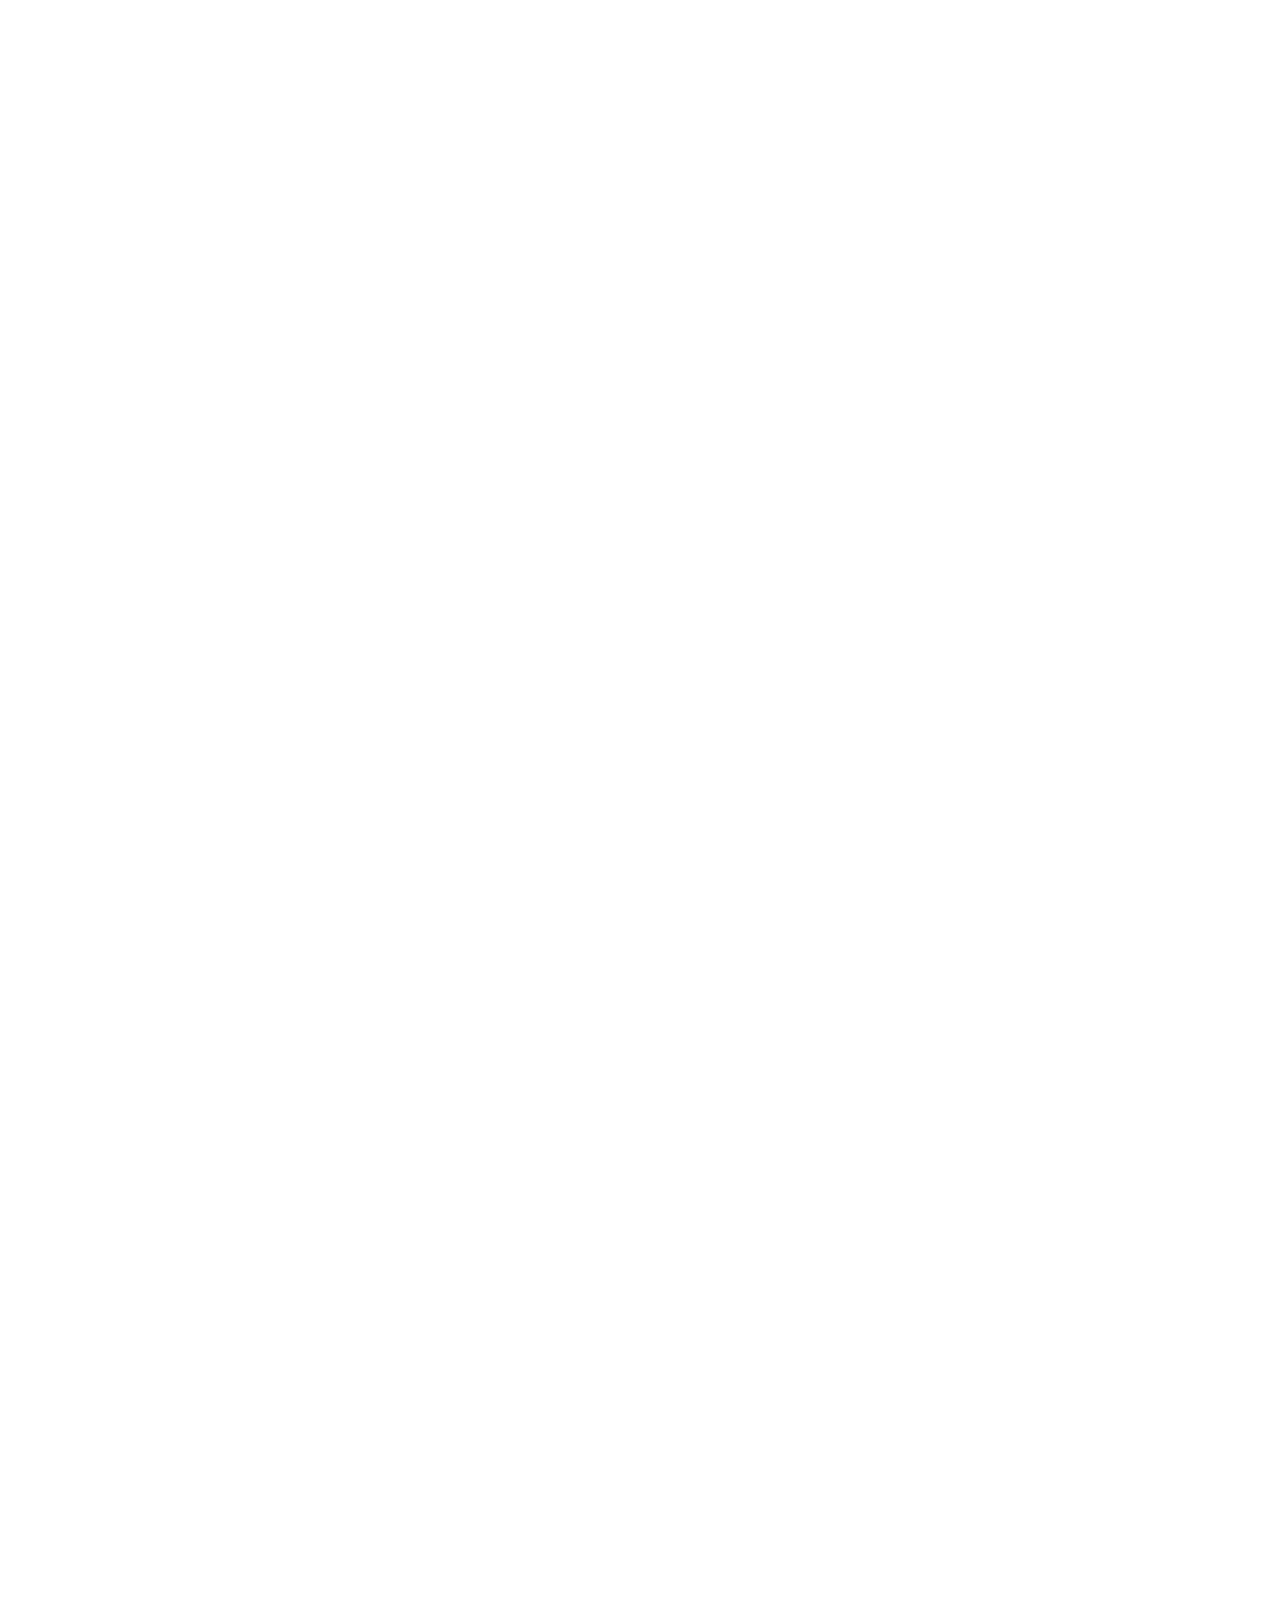
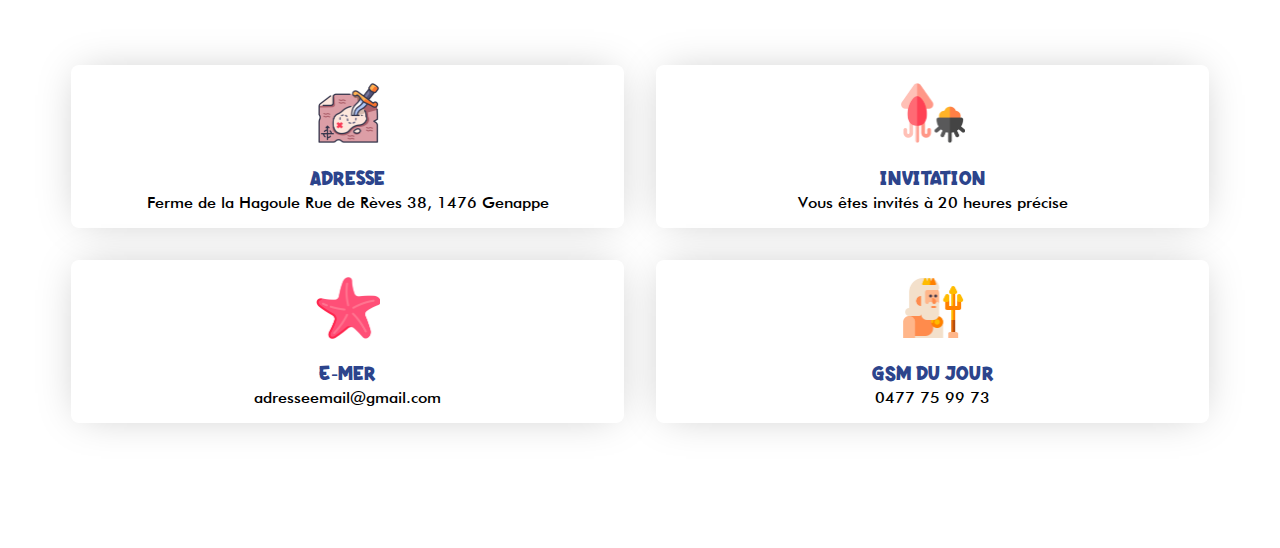
==== index.html @ ca5c7cc9 "Add files via upload" ====
<!DOCTYPE html>
<html lang="fr">
    <head>
        <meta charset="UTF-8">
        <meta name="viewport" content="width=device-width, initial-scale=1.0">
        <title>Ocean Mysteries</title>

        <link rel="stylesheet" href="stylesheets/style.css">
    </head>
    <body>

        <div class="container mb-124">

            <div id="Responsive-nav">
                <ul>
                    <li>
                        <a href="index.html">Accueil</a>
                    </li>
                    <li>
                        <a href="rsvp.html">RSVP</a>
                    </li>
                    <li>
                        <a href="dresscode.html">Dresscode</a>
                    </li>
                    <li>
                        <a href="photo.html">Photos</a>
                    </li>
                    <li>
                        <a href="remerciement.html">Remerciement</a>
                    </li>
                </ul>
            </div> 

            <nav>
                <ul>
                    <li>
                        <a href="index.html">Accueil</a>
                    </li>
                    <li>
                        <a href="rsvp.html">RSVP</a>
                    </li>
                    <li>
                        <a href="dresscode.html">Dresscode</a>
                    </li>
                    <li>
                        <a href="photo.html">Photos</a>
                    </li>
                    <li>
                        <a href="remerciement.html">Remerciement</a>
                    </li>
                </ul>


                <svg id="burger" xmlns="http://www.w3.org/2000/svg" width="30" height="20" viewBox="0 0 30 20" fill="none">
                    <path d="M1.33333 16C0.955556 16 0.638889 15.8722 0.383333 15.6167C0.127778 15.3611 0 15.0444 0 14.6667C0 14.2889 0.127778 13.9722 0.383333 13.7167C0.638889 13.4611 0.955556 13.3333 1.33333 13.3333H22.6667C23.0444 13.3333 23.3611 13.4611 23.6167 13.7167C23.8722 13.9722 24 14.2889 24 14.6667C24 15.0444 23.8722 15.3611 23.6167 15.6167C23.3611 15.8722 23.0444 16 22.6667 16H1.33333ZM1.33333 9.33333C0.955556 9.33333 0.638889 9.20556 0.383333 8.95C0.127778 8.69444 0 8.37778 0 8C0 7.62222 0.127778 7.30556 0.383333 7.05C0.638889 6.79444 0.955556 6.66667 1.33333 6.66667H22.6667C23.0444 6.66667 23.3611 6.79444 23.6167 7.05C23.8722 7.30556 24 7.62222 24 8C24 8.37778 23.8722 8.69444 23.6167 8.95C23.3611 9.20556 23.0444 9.33333 22.6667 9.33333H1.33333ZM1.33333 2.66667C0.955556 2.66667 0.638889 2.53889 0.383333 2.28333C0.127778 2.02778 0 1.71111 0 1.33333C0 0.955556 0.127778 0.638889 0.383333 0.383333C0.638889 0.127778 0.955556 0 1.33333 0H22.6667C23.0444 0 23.3611 0.127778 23.6167 0.383333C23.8722 0.638889 24 0.955556 24 1.33333C24 1.71111 23.8722 2.02778 23.6167 2.28333C23.3611 2.53889 23.0444 2.66667 22.6667 2.66667H1.33333Z" fill="white"/>
                </svg>
            </nav>

            
    
    
            <section class="mt-124 mb-124">
                <h1>Ocean Mysteries</h1>
                <h2>02 - 03 - 2024</h2>
            </section>
    
            <section id="information" class="mt-124">

                <p>Monsieur et Madame<br> Jean-Luc Barbé</p>
                <p class="mt-40">Monsier et Madame<br> Jean-Michel Lucas</p>
                <p class="mt-40">Monsieur et Madame<br> Olivier Struyf</p>
                <p class="mt-40">Monsieur et Madame<br> Audry Vekemans</p>
    
                <p class="mt-40">ont le plaisir de vous inviter à la soirée</p>
    
                <h4 class="mt-40">Ocean Mysteries</h3>
    
                <p class="mt-40">qu’ils donneront pour leurs filles</p>
    
                <h5 class="mt-40">Cécile, Eloïse, Garance & Camille</h4>
    
                <a class="mt-40" href="https://www.google.com/maps/place/La+Hagoulle/@50.7415066,4.3853911,9.65z/data=!4m6!3m5!1s0x47c22ce3afe8654f:0x80355975e0faae53!8m2!3d50.5751565!4d4.4181042!16s%2Fg%2F1tks5gsj?hl=en-GB&entry=ttu" target="_blank">Ferme de la Hagoule</a>
    
                <p>le 2 mars 2024 à 20 heures précise</p>

            </section>
    
            <section class="mt-124">

                <h3 class="mb-64">Informations pratiques</h3>
    
                <div class="cards">
                    
                    <a class="col-2" href="https://www.google.com/maps/place/La+Hagoulle/@50.7415066,4.3853911,9.65z/data=!4m6!3m5!1s0x47c22ce3afe8654f:0x80355975e0faae53!8m2!3d50.5751565!4d4.4181042!16s%2Fg%2F1tks5gsj?hl=en-GB&entry=ttu" target="_blank">
                        <div class="card">
                            <img class="mb-20" src="images/carte.png" alt="Carte aux trésors">
                            <p class="title-card">Adresse</p>
                            <p>Ferme de la Hagoule Rue de Rèves 38, 1476 Genappe</p>
                        </div>
                    </a>
                    
    
                    <div class="card col-2">
                        <img  class="mb-20" src="images/repas.png" alt="Repas des mers">
                        <p class="title-card">invitation</p>
                        <p>Vous êtes invités à 20 heures précise</p>
                    </div>
                    
                    <a class="col-2" href="mailto: oceanmysteriesevent@gmail.com">
                        <div class="card">
                            <img class="mb-20" src="images/email.png" alt="Étoile de mer">
                            <p class="title-card">E-mer</p>
                            <p>adresseemail@gmail.com</p>
                        </div>
                    </a>
                    
                    
                    <a class="col-2" href="tel: 0477759973">
                        <div class="card">
                            <img class="mb-20" src="images/gms.png" alt="Trident">
                            <p class="title-card">GSM du jour</p>
                            <p>0477 75 99 73</p>
                        </div>
                    </a>
                    
    
                </div>
    
    
    
            </section>

        </div>
        
        
    </body>

    <script src="Javascript/main.js"></script>
</html>
---- stylesheets/style.css ----
@import url(components/button.css);
@import url(components/navbar.css);
@import url(components/font.css);
@import url(components/card.css);
@import url(components/margin.css);

@font-face {
    font-family: 'futura';
    src: url('/police/futuraMedium.ttf') format('truetype');
    font-weight: 500;
    font-style: normal;
}

@font-face {
    font-family: 'futura';
    src: url('/police/FuturaBold.ttf') format('truetype');
    font-weight: 800;
    font-style: normal;
}


@font-face {
    font-family: 'Aquatic';
    src: url('/police/aquatic.ttf') format('truetype');
    font-weight: 400;
    font-style: normal;
}

:root{
    font-size: 16px;
}

*{
    margin: 0px;
    padding: 0px;
    border: 0px;
    box-sizing: border-box;
    color: white;
    text-decoration: none;
    list-style: none;
    text-align: center;
    font-family: 'futura', sans-serif;

    transition: all ease-in-out 500ms;

}


html{
    background-image: url(/images/background.png);
    background-size: cover;
}

body{
    display: flex;
    flex-direction: column;
    justify-content: center;
    align-items: center;

    width: 100vw;
}

section{
    display: flex;
    flex-direction: column;
    align-items: center;

}

input, textarea, select{
    border-radius: 8px;
    border: 1px solid #FFF;
    padding: 20px;
    background: none;
    text-align: left;
    color: #FFF;
    font-size: 16px;
    font-style: normal;
    font-weight: 500;
    line-height: 18px; /* 112.5% */
}

option{
    text-align: left;
}

label{
    color: #FFF;
    font-size: 16px;
    font-style: normal;
    font-weight: 500;
    line-height: 18px; /* 112.5% */
    text-align: left;
    margin-bottom: 8px;
}

#rsvp-form{
    display: flex;
    flex-wrap: wrap;
    gap: 32px;
}

#rsvp-form div{
    display: flex;
    flex-direction: column;
    

}


.container{
    display: flex;
    flex-direction: column;
    align-items: center;
    width: 1140px;

    border: solid 1px white;
}


.cards{
    display: flex;
    flex-wrap: wrap;
    gap: 32px;
}


.blue{
    fill: #2C448C;
}


.col-2{
    width: calc(50% - 16px);
}

.col-1{
    width: 100%;
}

.container-photo{
    display: flex;
    flex-wrap: wrap;
    gap: 16px;

    margin-bottom: 124px;
}

.container-photo img{
    width: calc(25% - 12px);
}

.redirection-photo{
    width: 800px;
    height: 500px;
    object-fit: cover;
}



#information{
    color: #FFF;
    text-align: center;
    font-size: 24px;
    font-style: normal;
    font-weight: 500;
    line-height: 32px; /* 133.333% */
}


#Responsive-nav a:hover{
    background-color: #2C448C;
    color: #FFF;
}



#remerciement{
    display: flex;
    flex-wrap: wrap;
    gap: 32px;
    width: 100%;
}

#remerciement div{
    display: flex;
    flex-direction: column;
}

#Responsive-nav{
    display: none;
}

#burger{
    display: none;
}


.active{
    transform: translateX(0px)!important;
}



@media only screen and (max-width: 1140px) {
    .container{
        width: 840px;
    }

    .redirection-photo{
        width: 100%;
    }
  }

@media only screen and (max-width: 840px) {
    .container{
        width: 690px;
    }
}
  

@media only screen and (max-width: 690px) {
    .container{
        width: 400px;
    }

    .cards{
        flex-wrap: nowrap;
        flex-direction: column;
    }

    .col-2{
        width: 100%;
    }

    nav ul{
        display: none;
    }

    nav{
        display: flex;
        flex-direction: row;
        justify-content: flex-end;
        width: 400px;

        z-index: 1000;
    }

    nav svg{
        margin-right: 16px;
        cursor: pointer;
    }

    #Responsive-nav{

        position: absolute;
        display: flex;
        width: 100vw;
        height: 100vh;
        background-color: white;

        transform: translateX(100%);
        
    }

    #Responsive-nav ul{
        display: flex;
        flex-direction: column;
        justify-content: flex-end;
        width: 100vw;
        height: 100vh;
    }

    #Responsive-nav li{
        display: flex;
        flex-direction: column;
        justify-content: center;
        align-items: center;
        height: 18vh;
        width: 100%;
        color: #2C448C;
    }

    #Responsive-nav a{
        display: flex;
        flex-direction: column;
        justify-content: center;
        width: 100vw;
        height: 100vh;

        color: #2C448C;
        font-size: 32px;

    }

    #burger{
        display: block;
    }

    h1{
        font-size: 64px;
    }

    h2{
        font-size: 40px;
    }

    .mt-124{
        margin-top: 64px;
    }

    .mb-124{
        margin-bottom: 64px;
    }

    #information {
        font-size: 20px;
        line-height: normal;
    }

    h4{
        font-size: 32px;
    }

    h5{
        font-size: 28px;
    }

    section{
        width: -webkit-fill-available;
    }

    form{
        width: 100%;
    }

    .container-photo img{
        width: calc(50% - 8px);
    }
}


@media only screen and (max-width: 410px) {
    .container{
        width: 360px;
    }
}
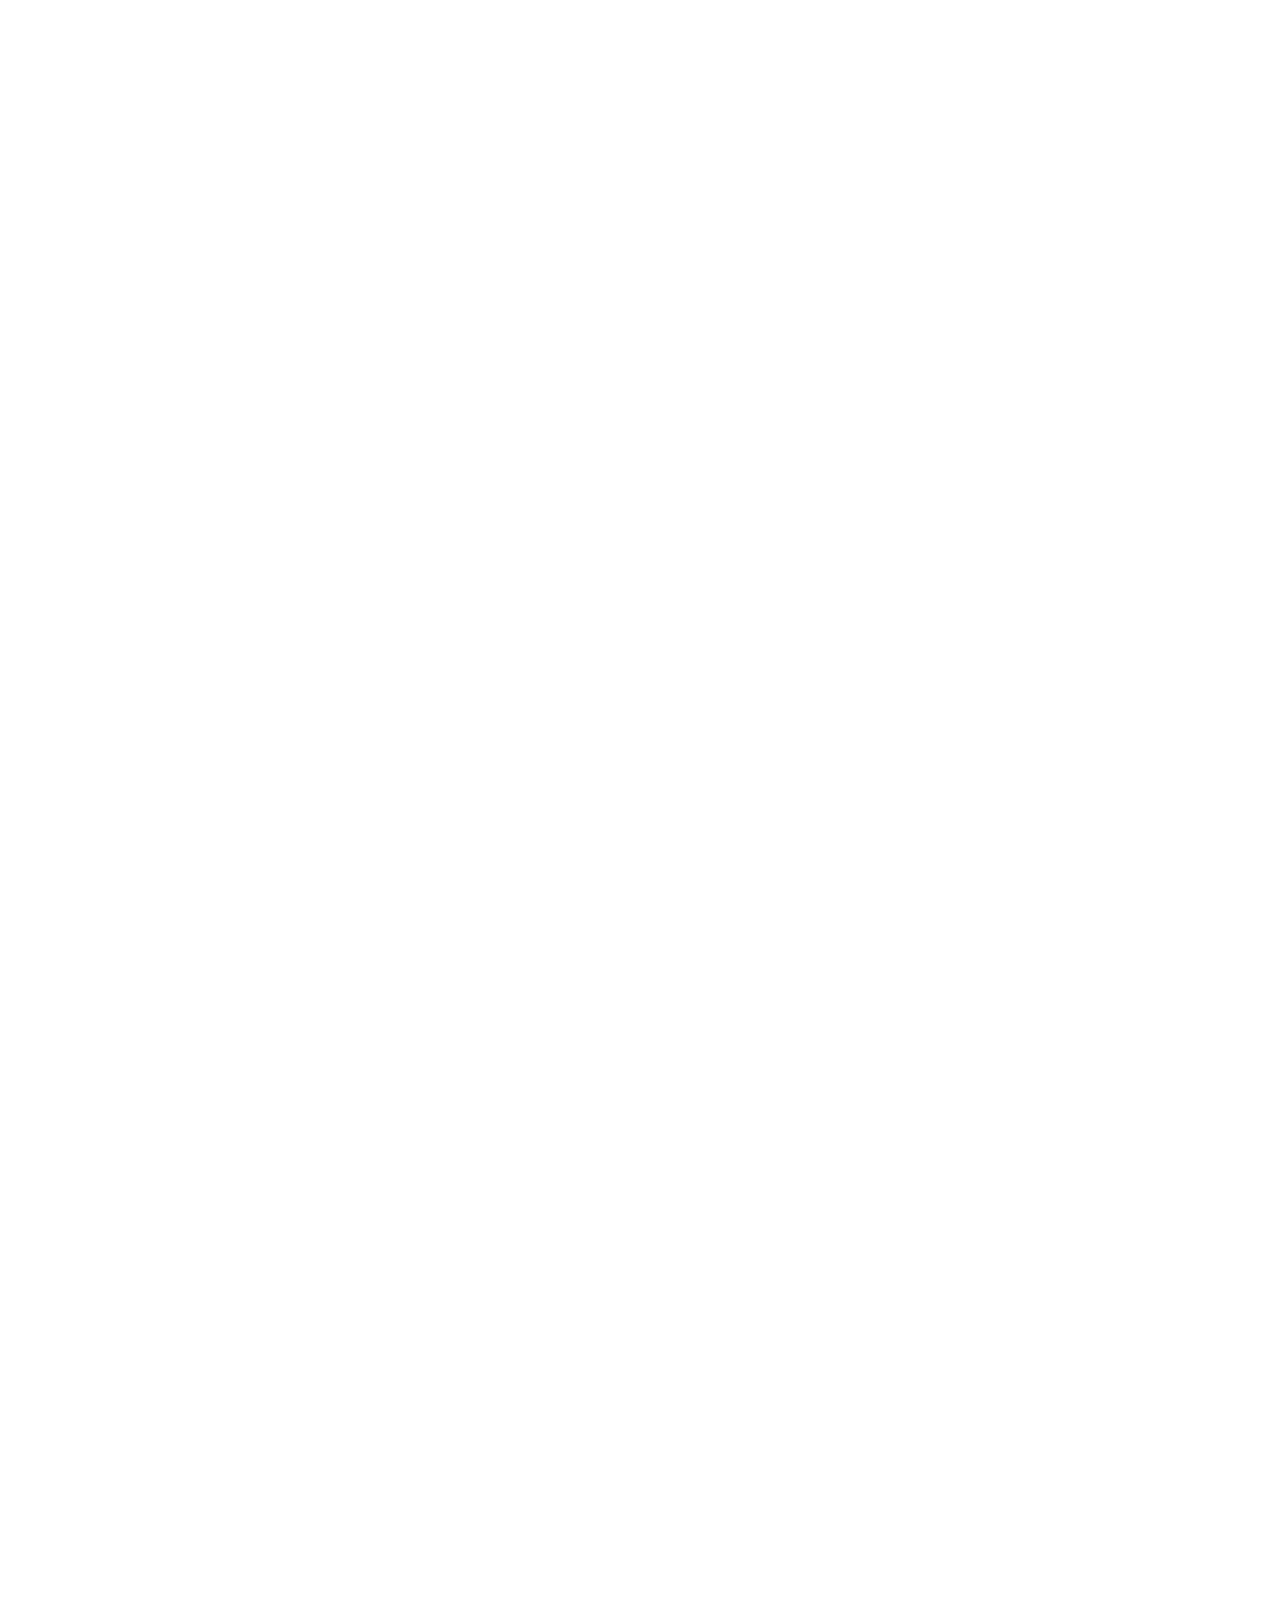
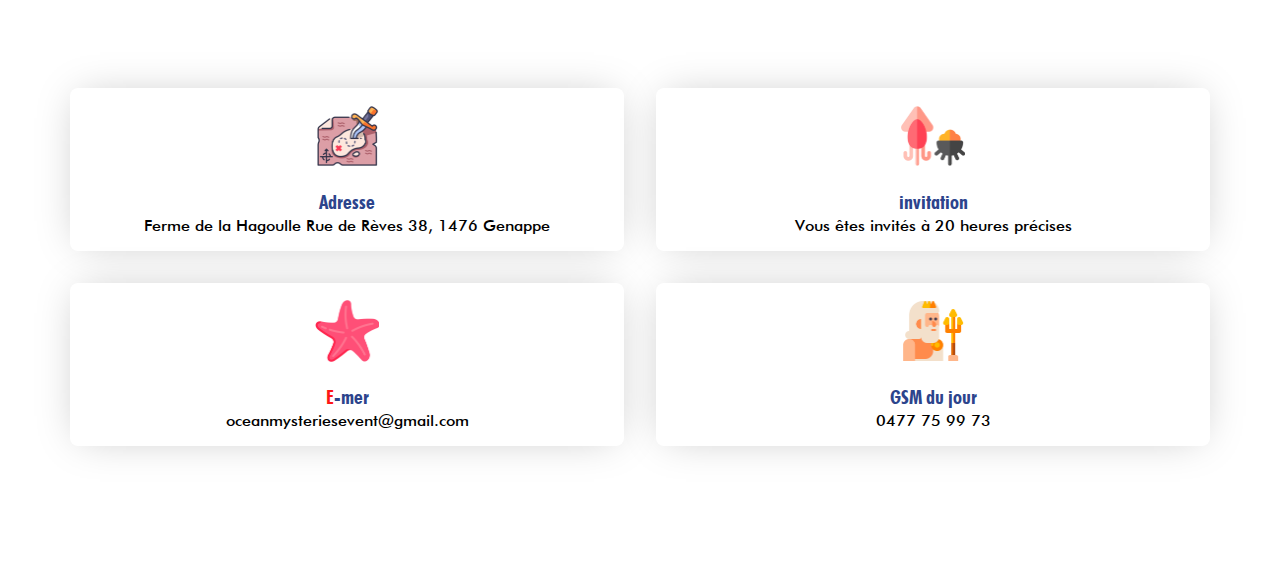
==== commit c6a6a083: "Add files via upload" ====
--- a/index.html
+++ b/index.html
@@ -79,7 +79,7 @@
     
                 <h5 class="mt-40">Cécile, Eloïse, Garance & Camille</h4>
     
-                <a class="mt-40" href="https://www.google.com/maps/place/La+Hagoulle/@50.7415066,4.3853911,9.65z/data=!4m6!3m5!1s0x47c22ce3afe8654f:0x80355975e0faae53!8m2!3d50.5751565!4d4.4181042!16s%2Fg%2F1tks5gsj?hl=en-GB&entry=ttu" target="_blank">Ferme de la Hagoule</a>
+                <a class="mt-40" href="https://www.google.com/maps/place/La+Hagoulle/@50.7415066,4.3853911,9.65z/data=!4m6!3m5!1s0x47c22ce3afe8654f:0x80355975e0faae53!8m2!3d50.5751565!4d4.4181042!16s%2Fg%2F1tks5gsj?hl=en-GB&entry=ttu" target="_blank">Ferme de la Hagoulle</a>
     
                 <p>le 2 mars 2024 à 20 heures précise</p>
 
@@ -95,7 +95,7 @@
                         <div class="card">
                             <img class="mb-20" src="images/carte.png" alt="Carte aux trésors">
                             <p class="title-card">Adresse</p>
-                            <p>Ferme de la Hagoule Rue de Rèves 38, 1476 Genappe</p>
+                            <p>Ferme de la Hagoulle Rue de Rèves 38, 1476 Genappe</p>
                         </div>
                     </a>
                     
@@ -103,14 +103,14 @@
                     <div class="card col-2">
                         <img  class="mb-20" src="images/repas.png" alt="Repas des mers">
                         <p class="title-card">invitation</p>
-                        <p>Vous êtes invités à 20 heures précise</p>
+                        <p>Vous êtes invités à 20 heures précises</p>
                     </div>
                     
                     <a class="col-2" href="mailto: oceanmysteriesevent@gmail.com">
                         <div class="card">
                             <img class="mb-20" src="images/email.png" alt="Étoile de mer">
-                            <p class="title-card">E-mer</p>
-                            <p>adresseemail@gmail.com</p>
+                            <p class="title-card"><mark>E</mark>-mer</p>
+                            <p>oceanmysteriesevent@gmail.com</p>
                         </div>
                     </a>
                     
--- a/stylesheets/style.css
+++ b/stylesheets/style.css
@@ -6,14 +6,14 @@
 
 @font-face {
     font-family: 'futura';
-    src: url('/police/futuraMedium.ttf') format('truetype');
+    src: url('police/futuraMedium.ttf') format('truetype');
     font-weight: 500;
     font-style: normal;
 }
 
 @font-face {
     font-family: 'futura';
-    src: url('/police/FuturaBold.ttf') format('truetype');
+    src: url('police/FuturaBold.ttf') format('truetype');
     font-weight: 800;
     font-style: normal;
 }
@@ -21,7 +21,7 @@
 
 @font-face {
     font-family: 'Aquatic';
-    src: url('/police/aquatic.ttf') format('truetype');
+    src: url('police/aquatic.ttf') format('truetype');
     font-weight: 400;
     font-style: normal;
 }
@@ -47,7 +47,7 @@
 
 
 html{
-    background-image: url(/images/background.png);
+    background-image: url(images/background.png);
     background-size: cover;
 }
 
@@ -58,6 +58,10 @@
     align-items: center;
 
     width: 100vw;
+
+    position: relative;
+
+    overflow-x: hidden;
 }
 
 section{
@@ -114,7 +118,6 @@
     align-items: center;
     width: 1140px;
 
-    border: solid 1px white;
 }
 
 
@@ -146,8 +149,23 @@
     margin-bottom: 124px;
 }
 
+.column-img{
+    display: flex;
+    flex-direction: column;
+    gap: 16px;
+    width: calc(33.333333% - 11px);
+}
+
+.container-photo-res{
+    display: none;
+}
+
 .container-photo img{
-    width: calc(25% - 12px);
+
+    height: 100%;
+    object-fit: cover;
+
+    width: 100%;
 }
 
 .redirection-photo{
@@ -157,6 +175,11 @@
 }
 
 
+mark{
+    background: none;
+    color: #FE1616;
+}
+
 
 #information{
     color: #FFF;
@@ -210,6 +233,10 @@
     .redirection-photo{
         width: 100%;
     }
+
+    h1{
+        font-size: 84px;
+    }
   }
 
 @media only screen and (max-width: 840px) {
@@ -244,6 +271,8 @@
         width: 400px;
 
         z-index: 1000;
+
+        margin-top: 32px;
     }
 
     nav svg{
@@ -253,7 +282,7 @@
 
     #Responsive-nav{
 
-        position: absolute;
+        position: fixed;
         display: flex;
         width: 100vw;
         height: 100vh;
@@ -268,7 +297,7 @@
         flex-direction: column;
         justify-content: flex-end;
         width: 100vw;
-        height: 100vh;
+        margin-top: 80px;
     }
 
     #Responsive-nav li{
@@ -276,7 +305,7 @@
         flex-direction: column;
         justify-content: center;
         align-items: center;
-        height: 18vh;
+        height: 100%;
         width: 100%;
         color: #2C448C;
     }
@@ -286,7 +315,7 @@
         flex-direction: column;
         justify-content: center;
         width: 100vw;
-        height: 100vh;
+        height: 100%;
 
         color: #2C448C;
         font-size: 32px;
@@ -295,6 +324,7 @@
 
     #burger{
         display: block;
+        margin-left: 16px;
     }
 
     h1{
@@ -334,9 +364,19 @@
         width: 100%;
     }
 
-    .container-photo img{
+    .container-photo{
+        display: none;
+    }
+
+    .container-photo-res{
+        display: flex!important;
+    }
+
+    .column-img{
         width: calc(50% - 8px);
     }
+
+
 }
 
 
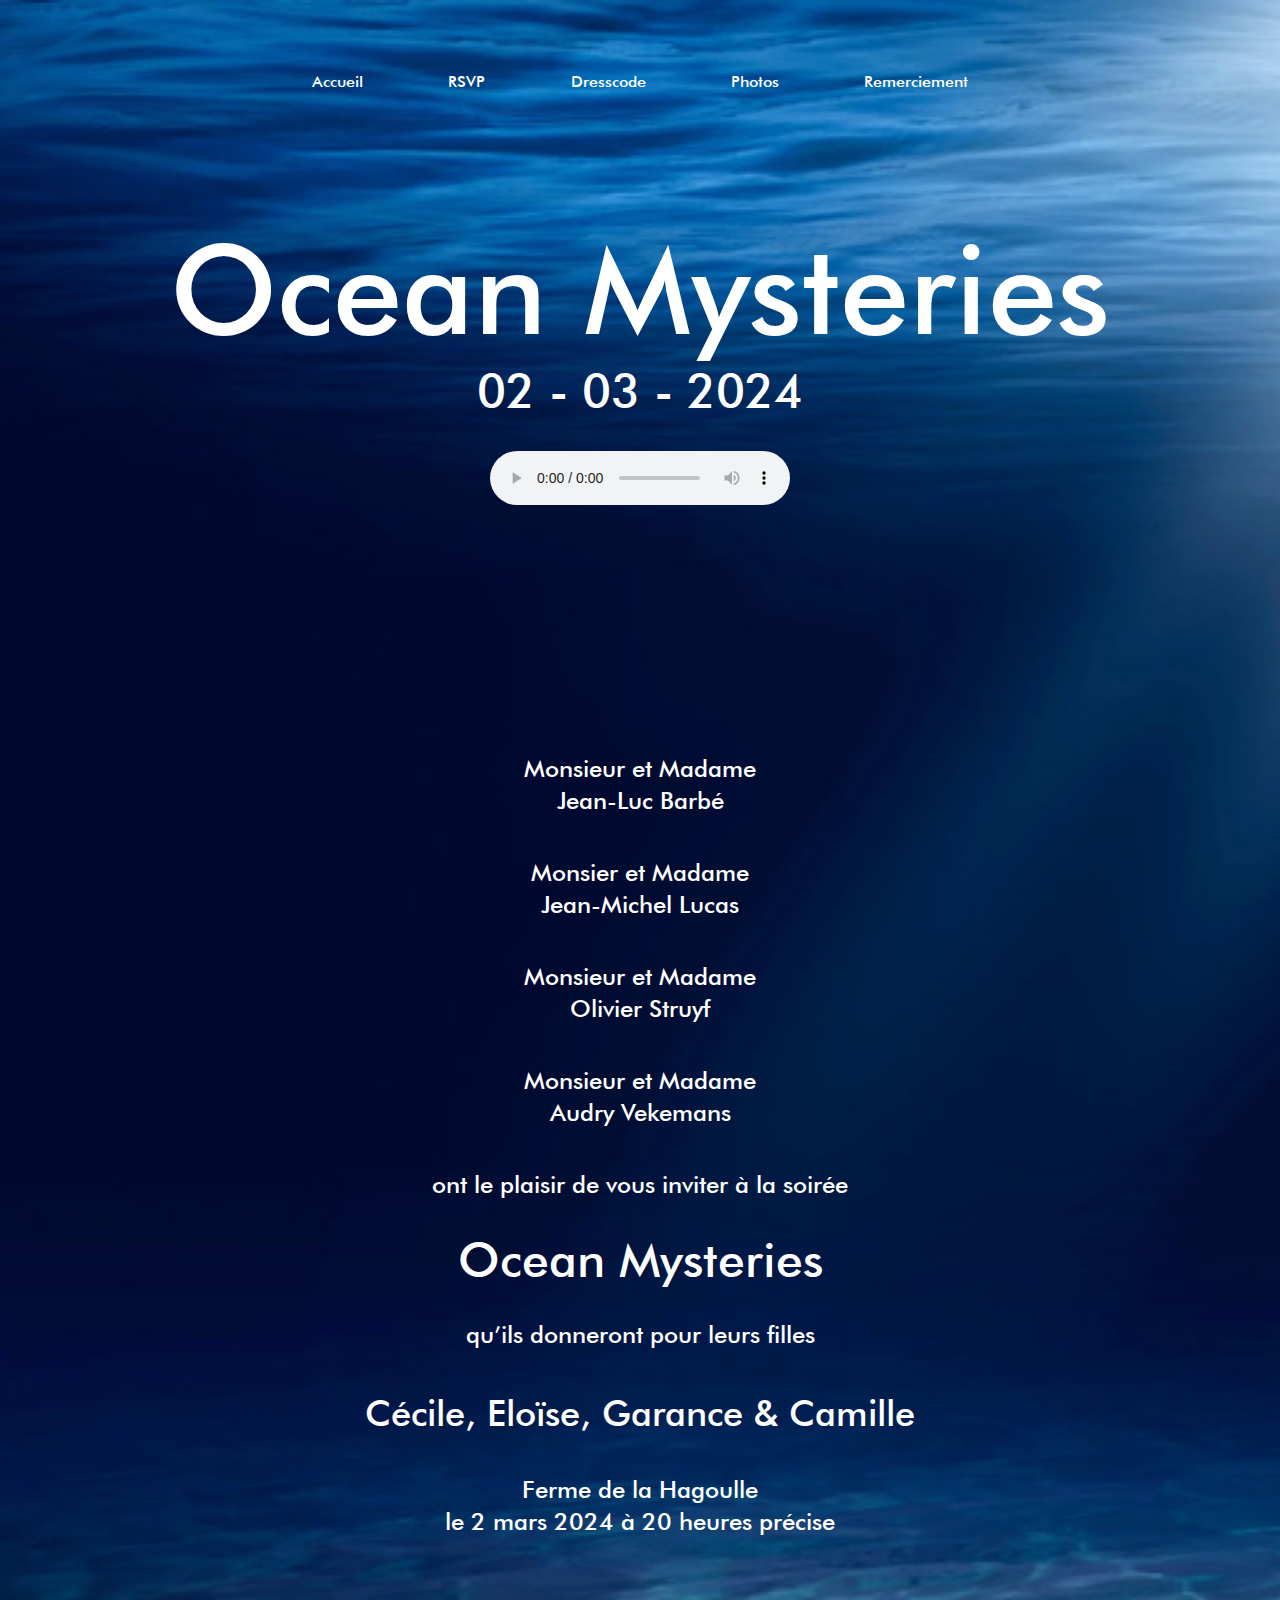
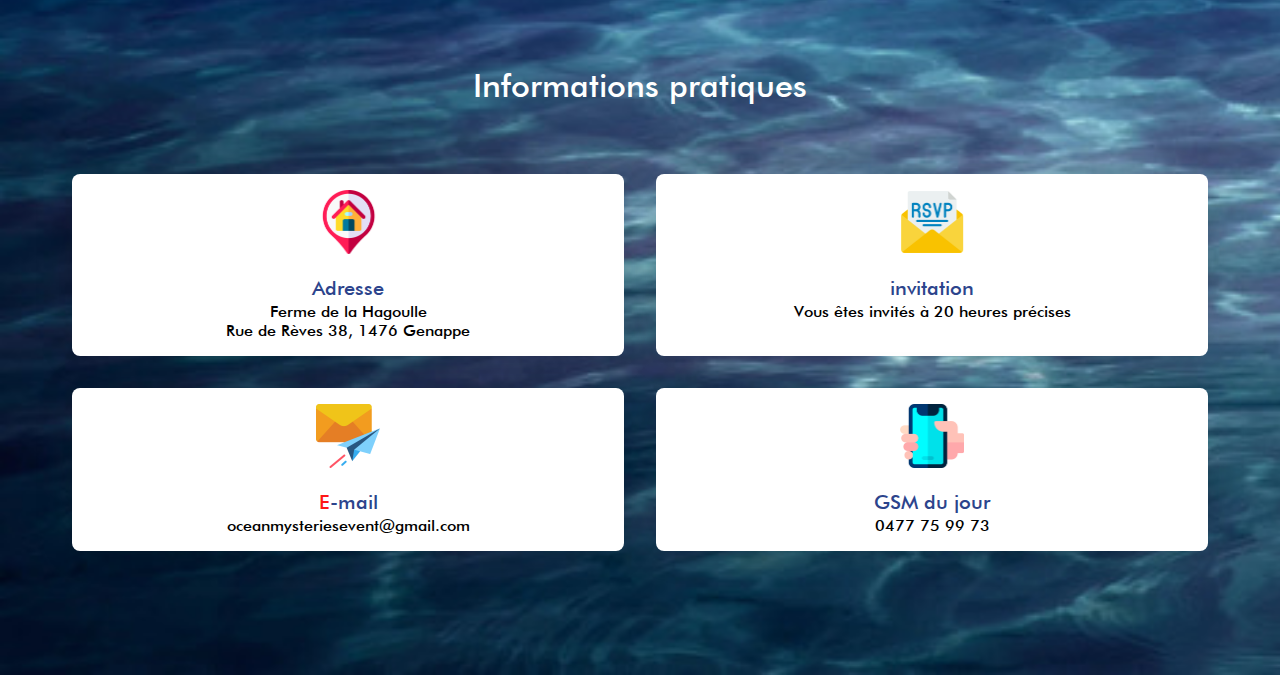
==== commit 6821d7fe: "Add files via upload" ====
--- a/index.html
+++ b/index.html
@@ -62,6 +62,10 @@
             <section class="mt-124 mb-124">
                 <h1>Ocean Mysteries</h1>
                 <h2>02 - 03 - 2024</h2>
+                <audio controls autoplay class="mt-32">
+                    <source src="images/Belleaire.mp3" type="audio/mp3">
+                    Votre navigateur ne prend pas en charge l'élément audio.
+                </audio>
             </section>
     
             <section id="information" class="mt-124">
@@ -95,7 +99,7 @@
                         <div class="card">
                             <img class="mb-20" src="images/carte.png" alt="Carte aux trésors">
                             <p class="title-card">Adresse</p>
-                            <p>Ferme de la Hagoulle Rue de Rèves 38, 1476 Genappe</p>
+                            <p>Ferme de la Hagoulle<br> Rue de Rèves 38, 1476 Genappe</p>
                         </div>
                     </a>
                     
@@ -109,7 +113,7 @@
                     <a class="col-2" href="mailto: oceanmysteriesevent@gmail.com">
                         <div class="card">
                             <img class="mb-20" src="images/email.png" alt="Étoile de mer">
-                            <p class="title-card"><mark>E</mark>-mer</p>
+                            <p class="title-card"><mark>E</mark>-mail</p>
                             <p>oceanmysteriesevent@gmail.com</p>
                         </div>
                     </a>
--- a/stylesheets/style.css
+++ b/stylesheets/style.css
@@ -47,7 +47,7 @@
 
 
 html{
-    background-image: url(images/background.png);
+    background-image: url(images/background.jpeg);
     background-size: cover;
 }
 
@@ -384,4 +384,7 @@
     .container{
         width: 360px;
     }
-}+}
+
+
+
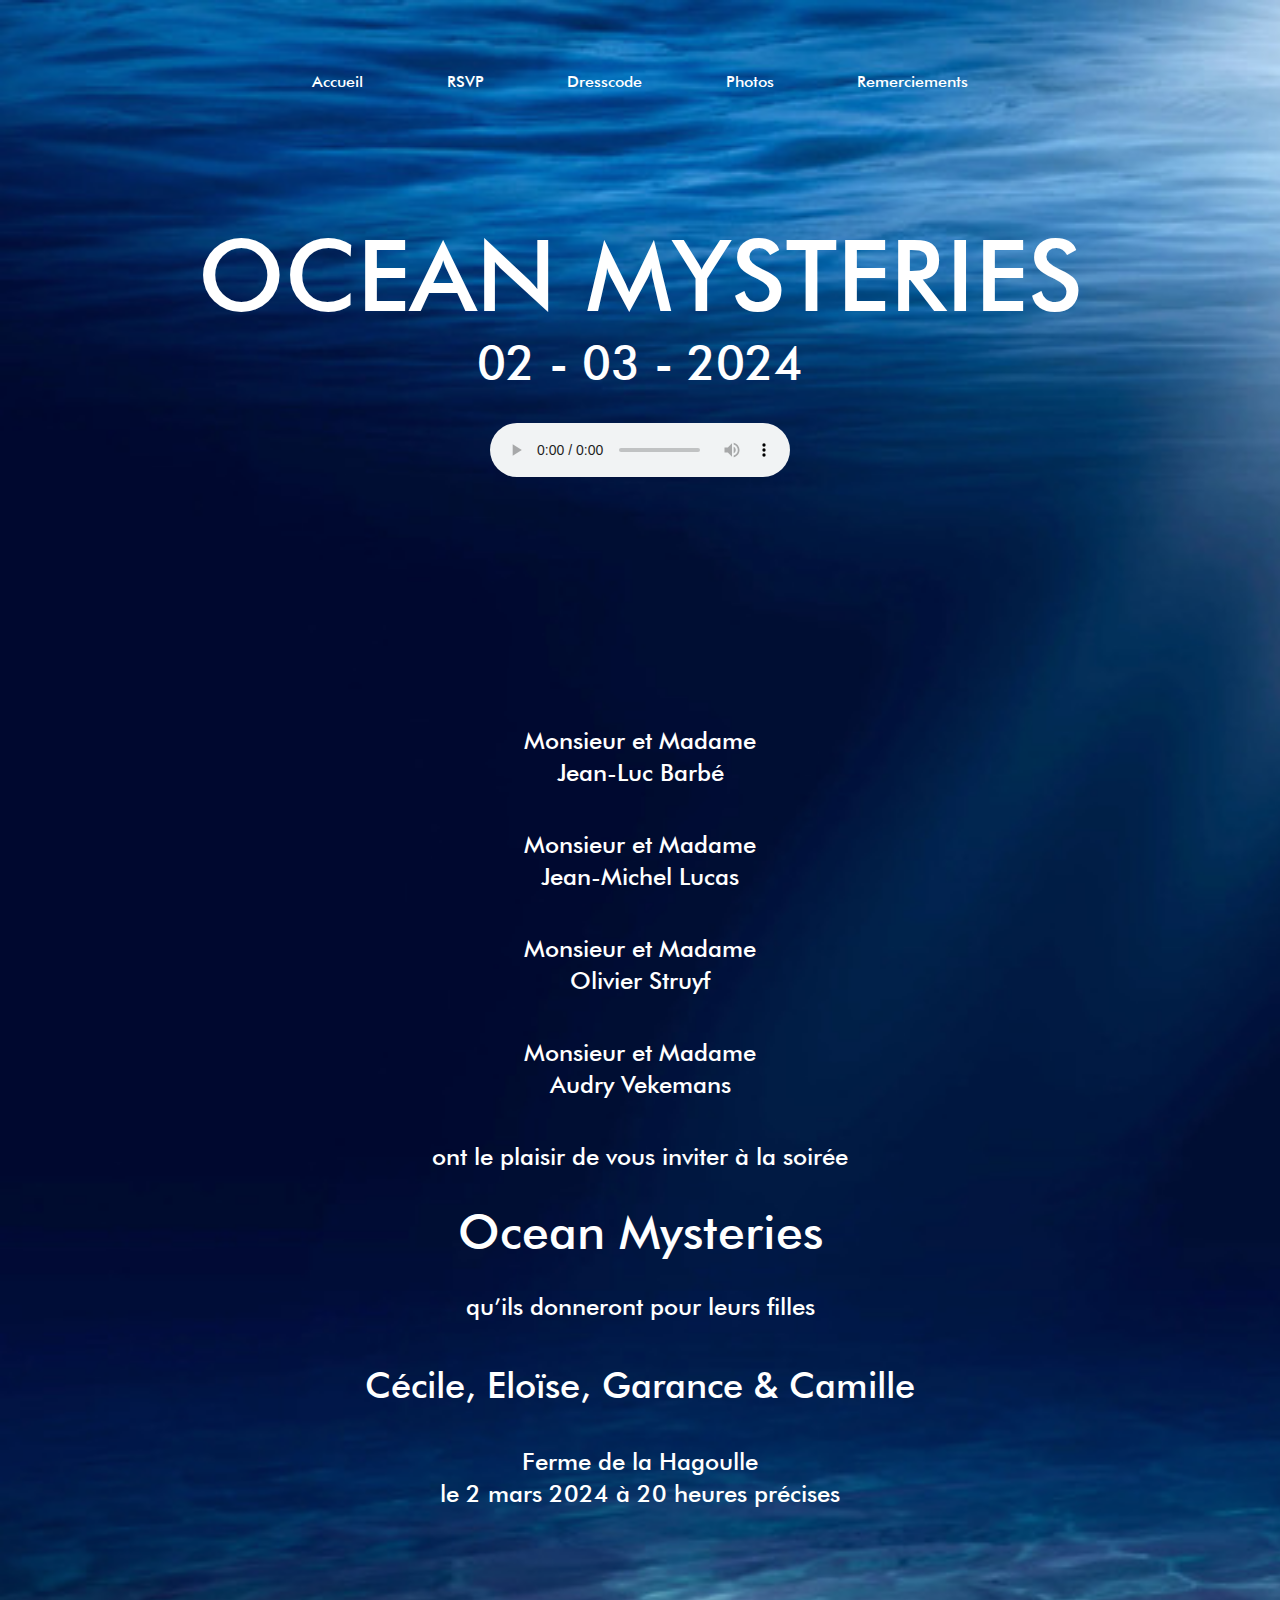
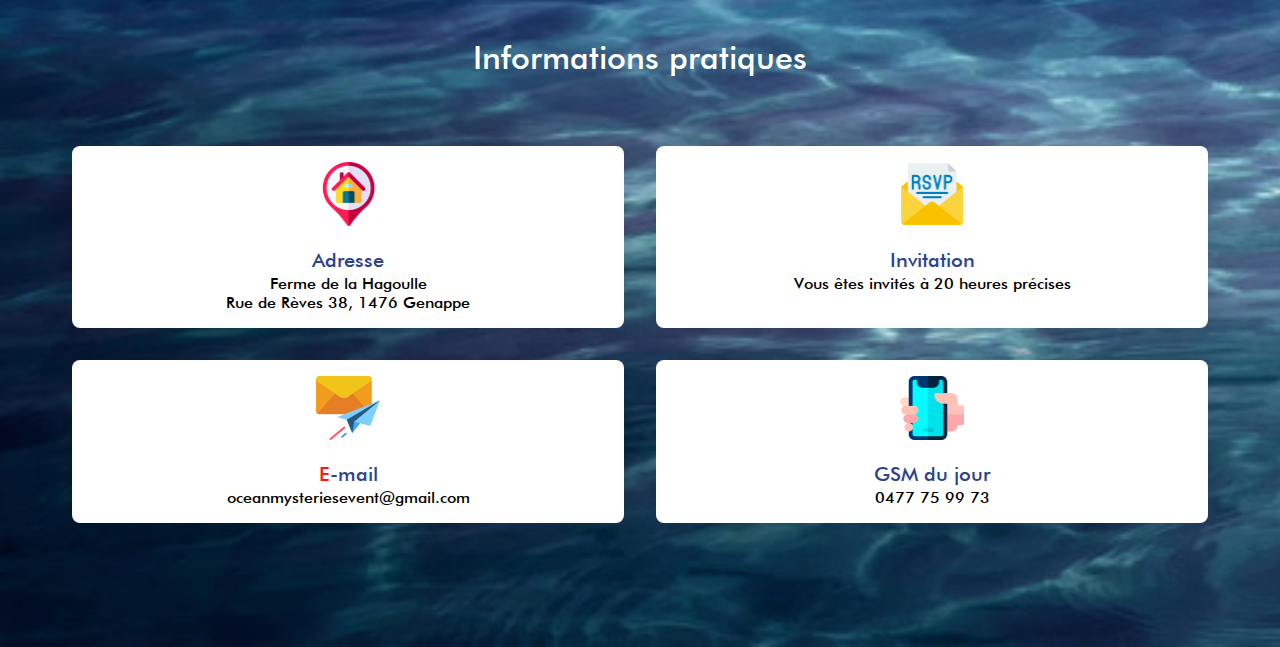
==== commit 2127a4bf: "Add files via upload" ====
--- a/index.html
+++ b/index.html
@@ -26,7 +26,7 @@
                         <a href="photo.html">Photos</a>
                     </li>
                     <li>
-                        <a href="remerciement.html">Remerciement</a>
+                        <a href="remerciement.html">Remerciements</a>
                     </li>
                 </ul>
             </div> 
@@ -46,7 +46,7 @@
                         <a href="photo.html">Photos</a>
                     </li>
                     <li>
-                        <a href="remerciement.html">Remerciement</a>
+                        <a href="remerciement.html">Remerciements</a>
                     </li>
                 </ul>
 
@@ -60,9 +60,9 @@
     
     
             <section class="mt-124 mb-124">
-                <h1>Ocean Mysteries</h1>
+                <h1>OCEAN MYSTERIES</h1>
                 <h2>02 - 03 - 2024</h2>
-                <audio controls autoplay class="mt-32">
+                <audio onload="autoplay()" controls autoplay class="mt-32">
                     <source src="images/Belleaire.mp3" type="audio/mp3">
                     Votre navigateur ne prend pas en charge l'élément audio.
                 </audio>
@@ -71,7 +71,7 @@
             <section id="information" class="mt-124">
 
                 <p>Monsieur et Madame<br> Jean-Luc Barbé</p>
-                <p class="mt-40">Monsier et Madame<br> Jean-Michel Lucas</p>
+                <p class="mt-40">Monsieur et Madame<br> Jean-Michel Lucas</p>
                 <p class="mt-40">Monsieur et Madame<br> Olivier Struyf</p>
                 <p class="mt-40">Monsieur et Madame<br> Audry Vekemans</p>
     
@@ -85,7 +85,7 @@
     
                 <a class="mt-40" href="https://www.google.com/maps/place/La+Hagoulle/@50.7415066,4.3853911,9.65z/data=!4m6!3m5!1s0x47c22ce3afe8654f:0x80355975e0faae53!8m2!3d50.5751565!4d4.4181042!16s%2Fg%2F1tks5gsj?hl=en-GB&entry=ttu" target="_blank">Ferme de la Hagoulle</a>
     
-                <p>le 2 mars 2024 à 20 heures précise</p>
+                <p>le 2 mars 2024 à 20 heures précises</p>
 
             </section>
     
@@ -106,7 +106,7 @@
     
                     <div class="card col-2">
                         <img  class="mb-20" src="images/repas.png" alt="Repas des mers">
-                        <p class="title-card">invitation</p>
+                        <p class="title-card">Invitation</p>
                         <p>Vous êtes invités à 20 heures précises</p>
                     </div>
                     
@@ -140,4 +140,10 @@
     </body>
 
     <script src="Javascript/main.js"></script>
+    <script>
+        autoplay(
+            console.log("test")
+        )
+    </script>
+
 </html>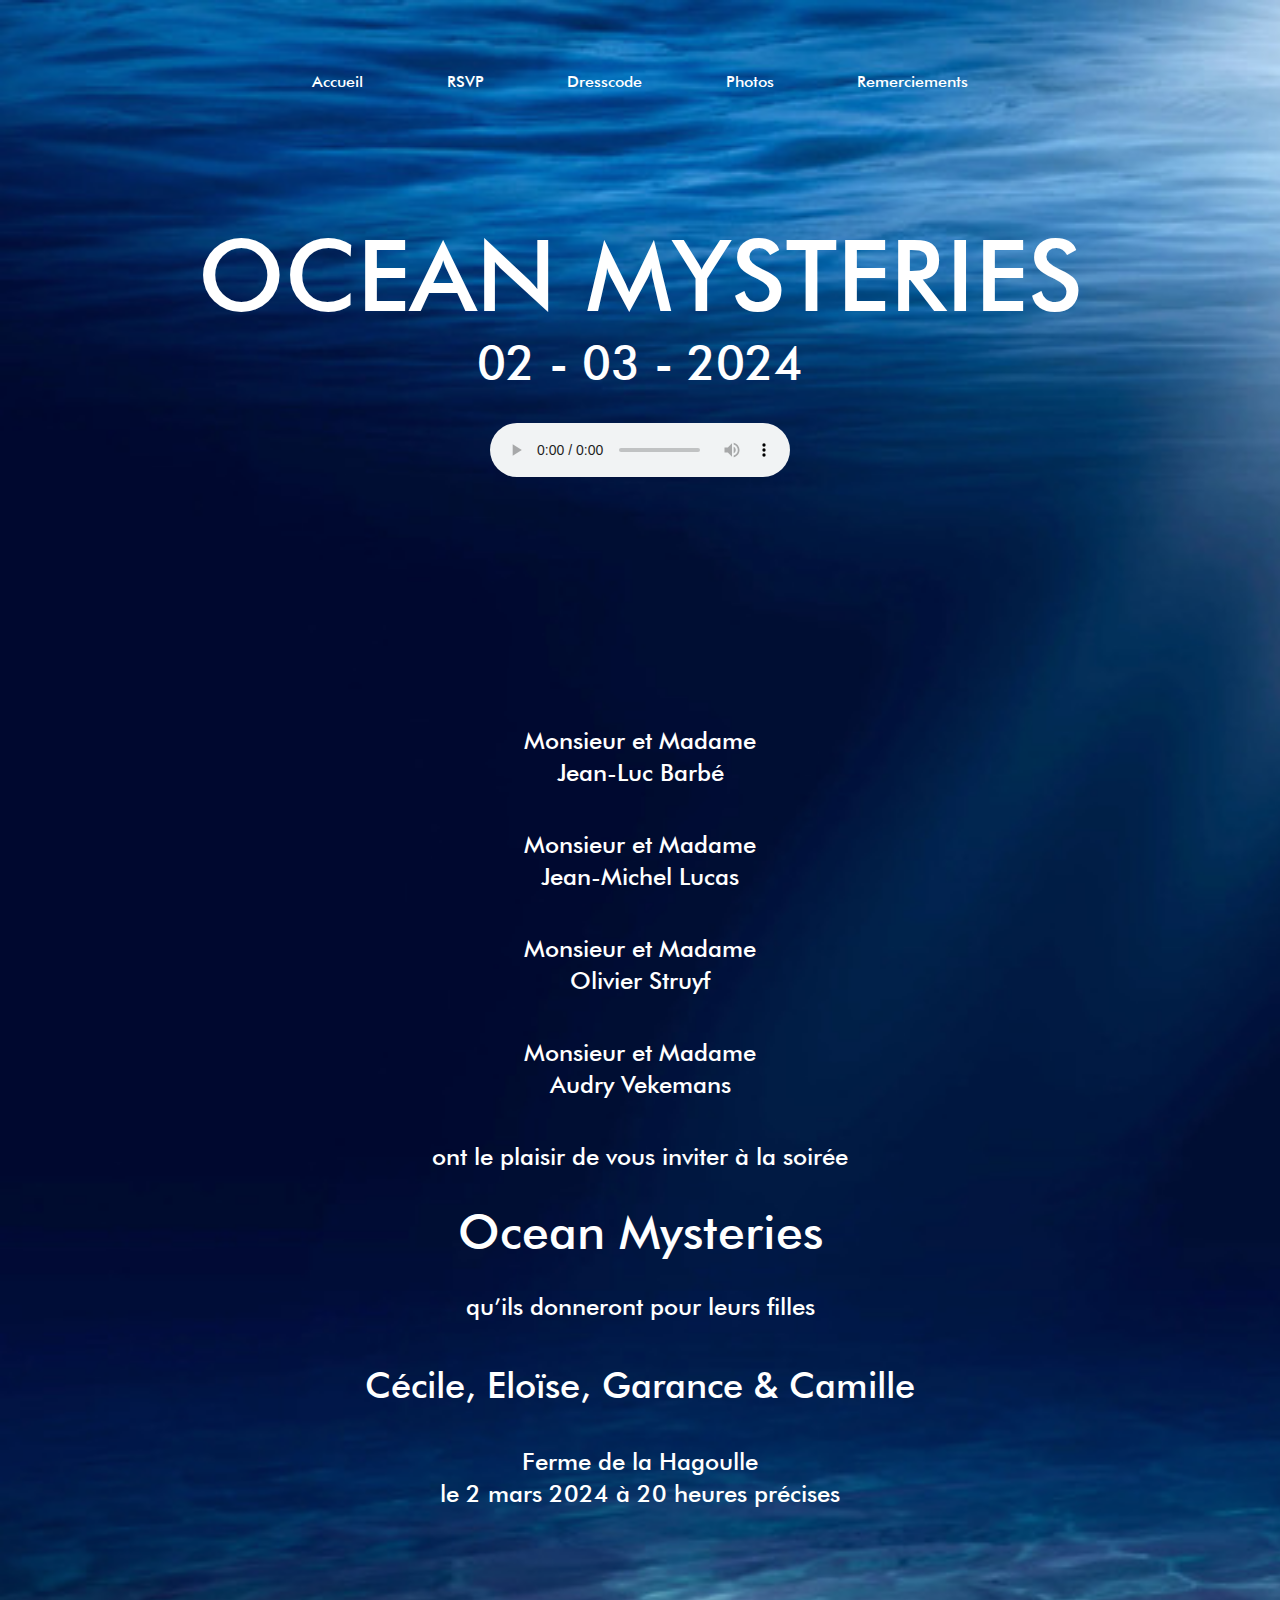
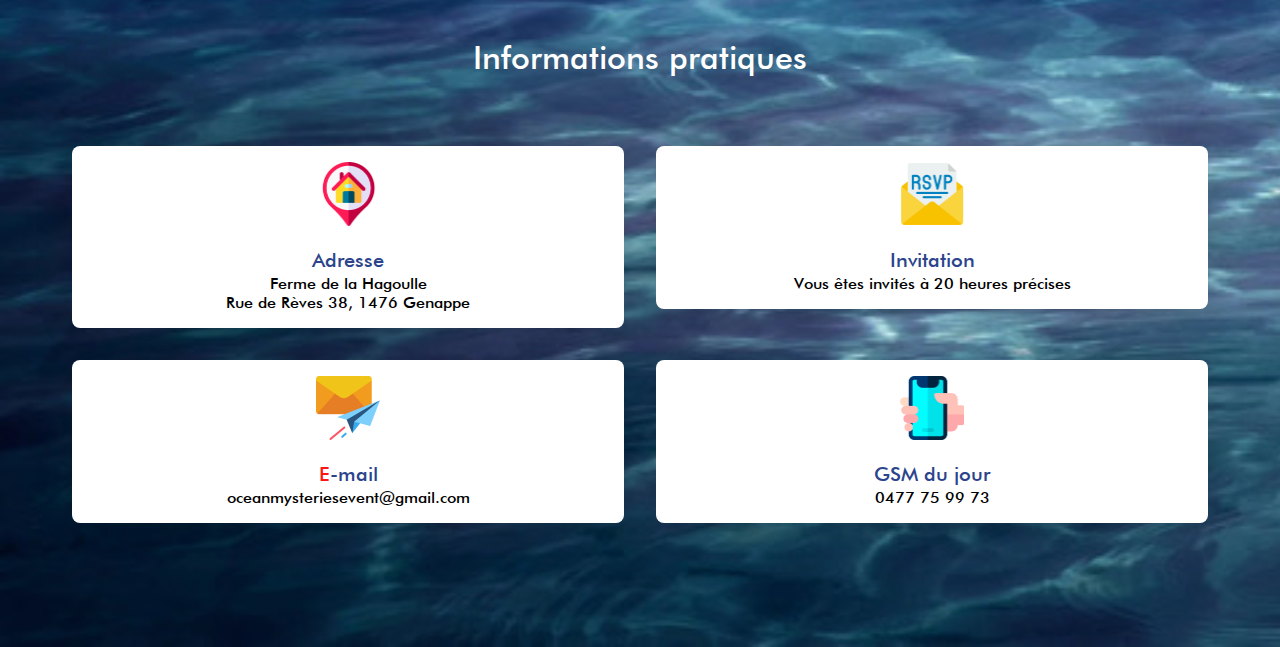
==== commit 18eed6c2: "Add files via upload" ====
--- a/index.html
+++ b/index.html
@@ -62,10 +62,11 @@
             <section class="mt-124 mb-124">
                 <h1>OCEAN MYSTERIES</h1>
                 <h2>02 - 03 - 2024</h2>
-                <audio onload="autoplay()" controls autoplay class="mt-32">
+                <audio id="myAudio" controls autoplay class="mt-32">
                     <source src="images/Belleaire.mp3" type="audio/mp3">
                     Votre navigateur ne prend pas en charge l'élément audio.
                 </audio>
+
             </section>
     
             <section id="information" class="mt-124">
@@ -103,12 +104,13 @@
                         </div>
                     </a>
                     
-    
-                    <div class="card col-2">
-                        <img  class="mb-20" src="images/repas.png" alt="Repas des mers">
-                        <p class="title-card">Invitation</p>
-                        <p>Vous êtes invités à 20 heures précises</p>
-                    </div>
+                    <a href="rsvp.html" class="col-2">
+                        <div class="card">
+                            <img  class="mb-20" src="images/repas.png" alt="Repas des mers">
+                            <p class="title-card">Invitation</p>
+                            <p>Vous êtes invités à 20 heures précises</p>
+                        </div>
+                    </a>
                     
                     <a class="col-2" href="mailto: oceanmysteriesevent@gmail.com">
                         <div class="card">
@@ -140,10 +142,6 @@
     </body>
 
     <script src="Javascript/main.js"></script>
-    <script>
-        autoplay(
-            console.log("test")
-        )
-    </script>
+
 
 </html>--- a/stylesheets/style.css
+++ b/stylesheets/style.css
@@ -278,6 +278,7 @@
     nav svg{
         margin-right: 16px;
         cursor: pointer;
+       
     }
 
     #Responsive-nav{
